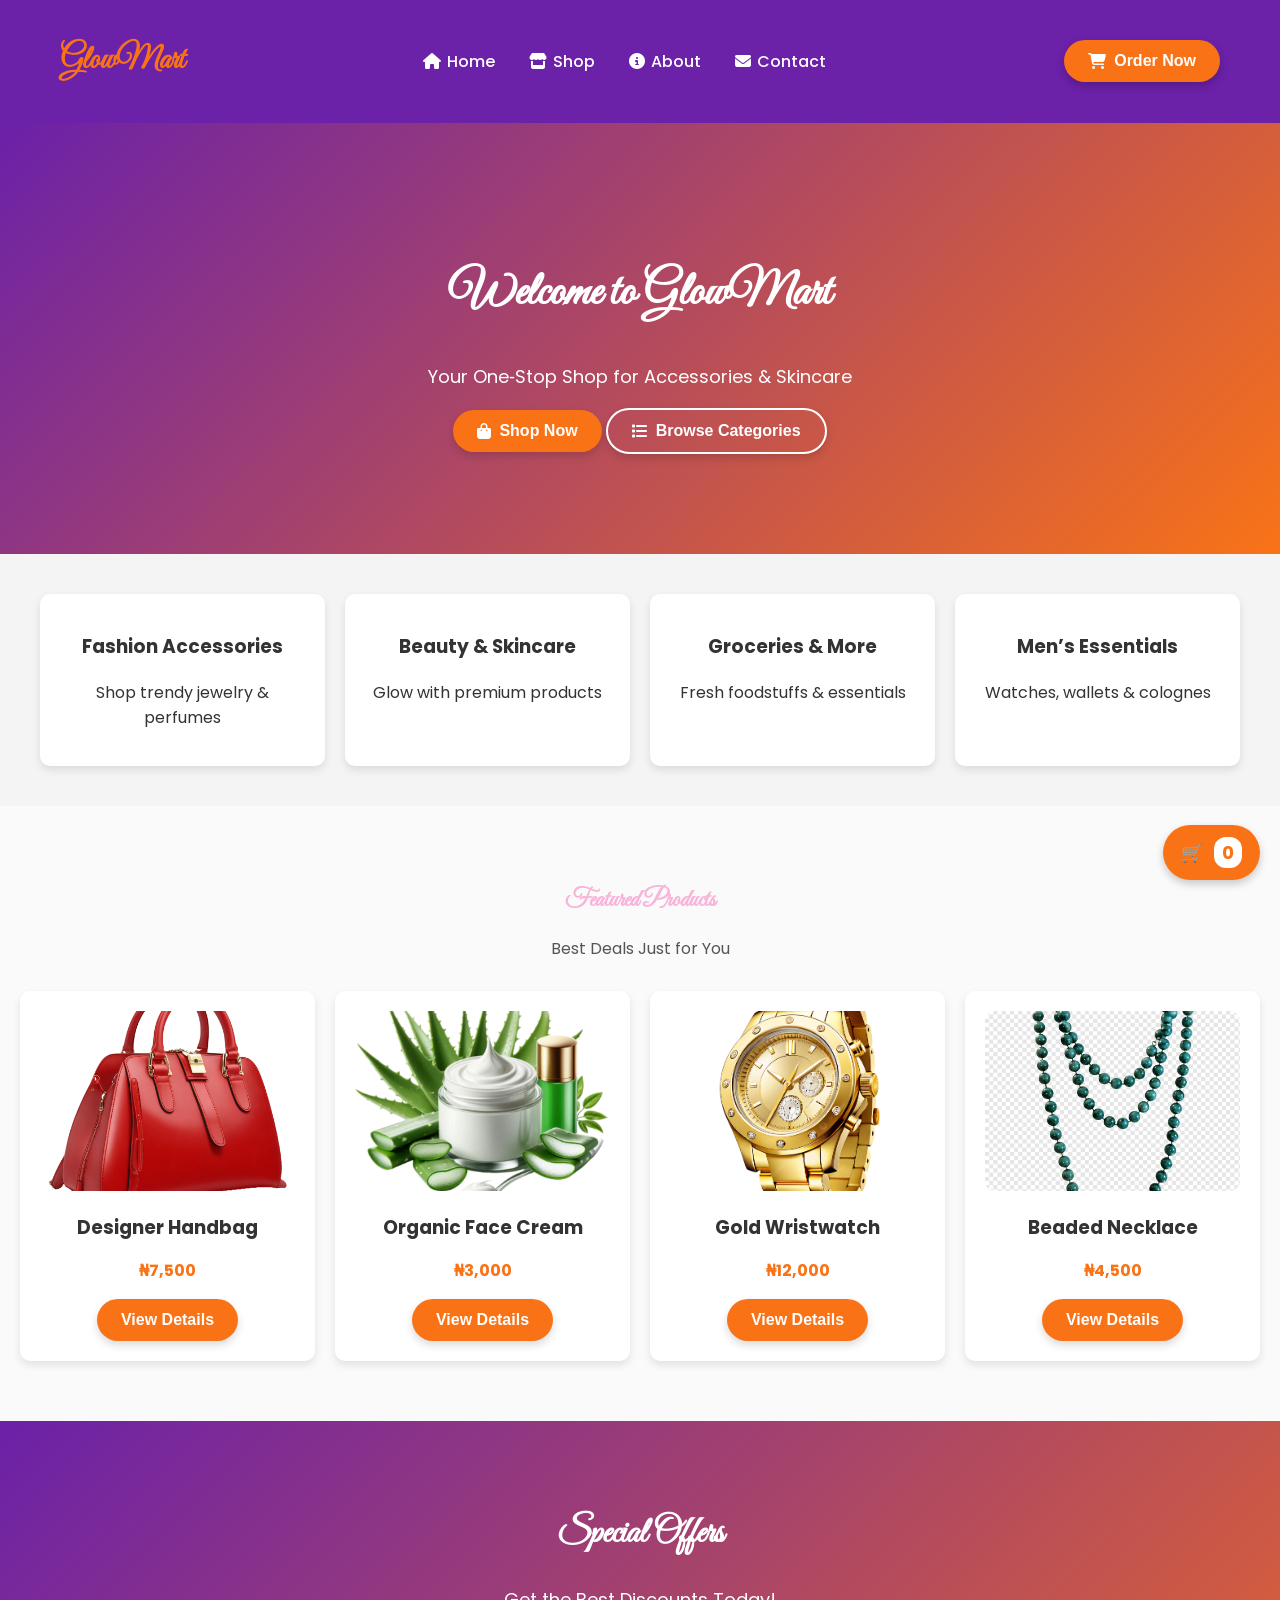
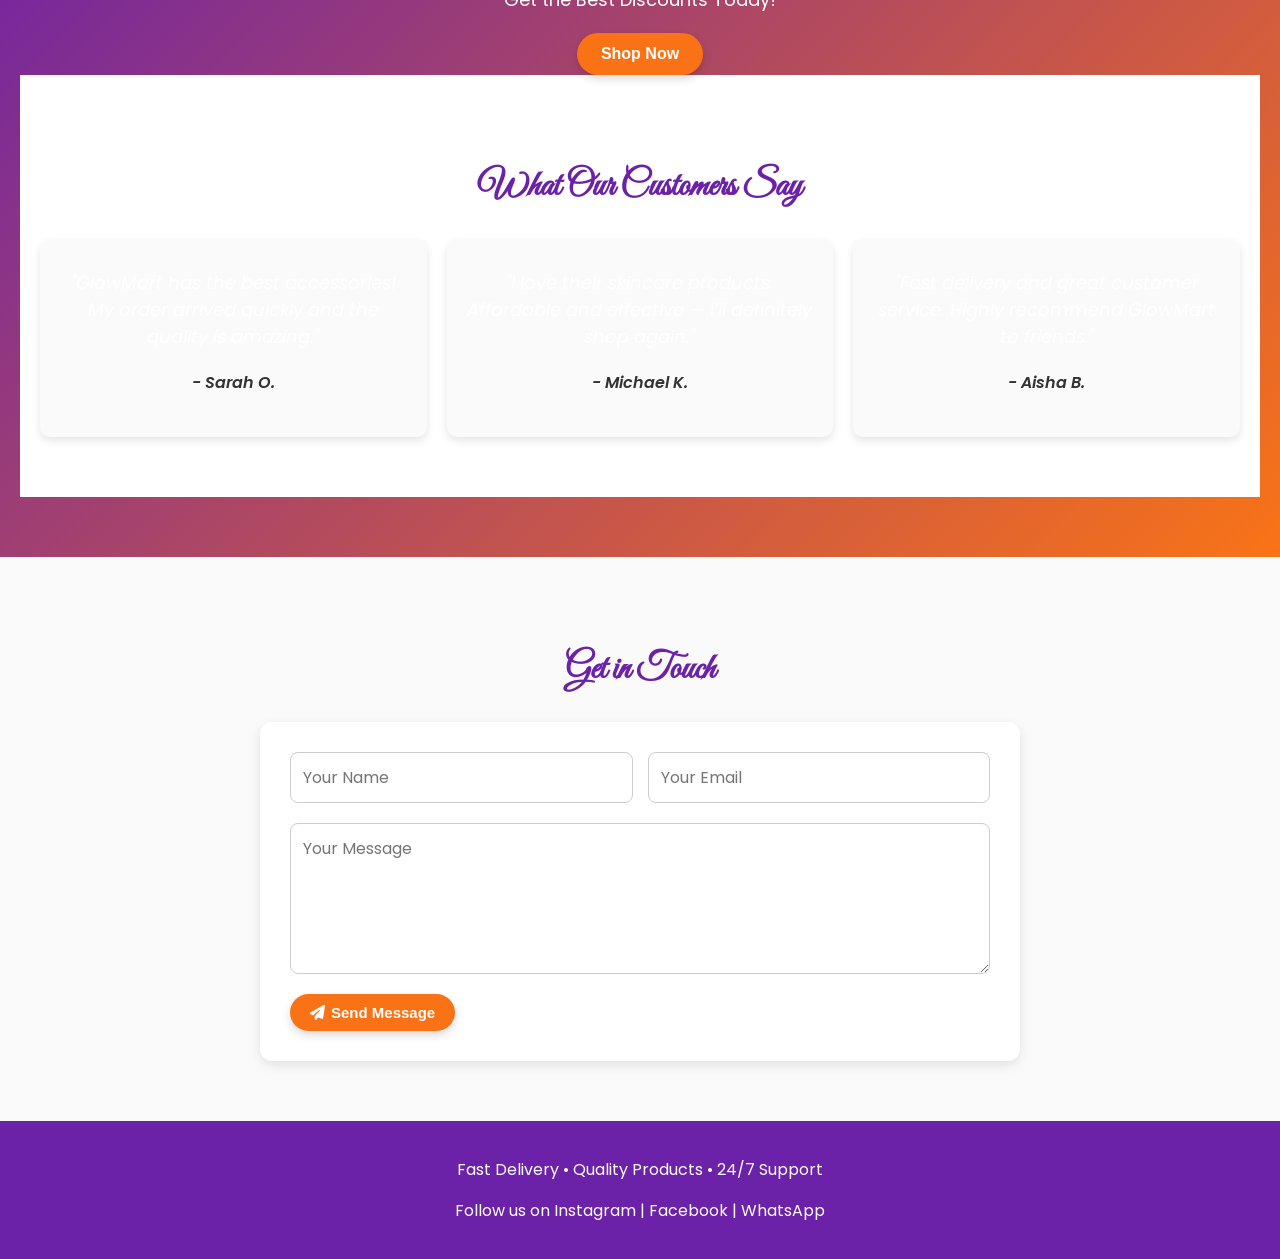
==== index.html @ b32e3052 "Rename mart.html to index.html" ====
<!DOCTYPE html>
<html lang="en">

<head>
    <meta charset="UTF-8">
    <meta name="viewport" content="width=device-width, initial-scale=1.0">
    <title>GlowMart | Online Mart</title>
    <link href="https://fonts.googleapis.com/css2?family=Great+Vibes&family=Poppins:wght@400;600&display=swap"
        rel="stylesheet">
  <link rel="stylesheet" href="mart.css">
<link rel="stylesheet" href="https://cdnjs.cloudflare.com/ajax/libs/font-awesome/6.4.0/css/all.min.css">

</head>

<body>
    <header>
        <h1>GlowMart</h1>
        <nav>
            <a href="#"><i class="fas fa-home"></i> Home</a>
            <a href="#"><i class="fas fa-store"></i> Shop</a>
            <a href="#"><i class="fas fa-info-circle"></i> About</a>
            <a href="#"><i class="fas fa-envelope"></i> Contact</a>
        </nav>
        <button class="btn"><i class="fas fa-shopping-cart"></i> Order Now</button>
    </header>


    <section class="hero">
        <h2>Welcome to GlowMart</h2>
        <p>Your One‑Stop Shop for Accessories & Skincare</p>
        <button class="btn"><i class="fa fa-shopping-bag"></i>Shop Now</button>
        <button class="btn btn-outline"><i class="fa fa-list"></i>Browse Categories</button>
    </section>

    <section class="collections">
        <div class="card">
            <h3>Fashion Accessories</h3>
            <p>Shop trendy jewelry & perfumes</p>
        </div>
        <div class="card">
            <h3>Beauty & Skincare</h3>
            <p>Glow with premium products</p>
        </div>
        <div class="card">
            <h3>Groceries & More</h3>
            <p>Fresh foodstuffs & essentials</p>
        </div>
        <div class="card">
            <h3>Men’s Essentials</h3>
            <p>Watches, wallets & colognes</p>
        </div>
    </section>

    <section class="featured">
        <h2 style="text-align:center; font-family:'Great Vibes', cursive; color:#f8b4d9;">Featured Products</h2>
        <p style="text-align:center; color:#555;">Best Deals Just for You</p>
        <div class="products">
            <div class="product-card">
                <img src="designer bag.png" alt="Designer Handbag">
                <h3>Designer Handbag</h3>
                <p>₦7,500</p>
                <button class="btn">View Details</button>
            </div>
            <div class="product-card">
                <img src="organic facecream.png" alt="Organic Face Cream">
                <h3>Organic Face Cream</h3>
                <p>₦3,000</p>
                <button class="btn">View Details</button>
            </div>
            <div class="product-card">
                <img src="gold wristwatch.png" alt="Gold Wristwatch">
                <h3>Gold Wristwatch</h3>
                <p>₦12,000</p>
                <button class="btn">View Details</button>
            </div>
            <div class="product-card">
                <img src="beaded necklace.png" alt="Beaded Necklace">
                <h3>Beaded Necklace</h3>
                <p>₦4,500</p>
                <button class="btn">View Details</button>
            </div>
        </div>
    </section>
<section class="offers">
    <div class="offer-banner">
        <h2>Special Offers</h2>
        <p>Get the Best Discounts Today!</p>
        <button class="btn">Shop Now</button>
    </div>

<section class="testimonials">
    <h2>What Our Customers Say</h2>
    <div class="testimonial-cards">
        <div class="testimonial-card">
            <p>"GlowMart has the best accessories! My order arrived quickly and the quality is amazing."</p>
            <h4>- Sarah O.</h4>
        </div>
        <div class="testimonial-card">
            <p>"I love their skincare products. Affordable and effective — I’ll definitely shop again."</p>
            <h4>- Michael K.</h4>
        </div>
        <div class="testimonial-card">
            <p>"Fast delivery and great customer service. Highly recommend GlowMart to friends."</p>
            <h4>- Aisha B.</h4>
        </div>
    </div>
</section>


</section>

<section class="contact">
  <h2>Get in Touch</h2>
  <form id="contact-form">
    <div class="form-row">
      <input type="text" name="name" placeholder="Your Name" required>
      <input type="email" name="email" placeholder="Your Email" required>
    </div>
    <textarea name="message" placeholder="Your Message" rows="5" required></textarea>
    <button type="submit" class="btn"><i class="fas fa-paper-plane"></i> Send Message</button>
    <p id="form-success" class="success-message" style="display:none;">
      ✅ Thank you! Your message has been sent.
    </p>
  </form>
</section>



    <footer>
        <p>Fast Delivery • Quality Products • 24/7 Support</p>
        <p>Follow us on Instagram | Facebook | WhatsApp</p>
    </footer>

    <div class="cart-icon">
        🛒 <span id="cart-count">0</span>
    </div>


    <script>
        let cartCount = 0;
        const cartDisplay = document.getElementById('cart-count');
        const buttons = document.querySelectorAll('.product-card .btn');

        buttons.forEach(btn => {
            btn.addEventListener('click', () => {
                cartCount++;
                cartDisplay.textContent = cartCount;
            });
        });
    </script>


</body>

</html>
---- mart.css ----
/* ===== Global Styles ===== */
body {
    font-family: 'Poppins', sans-serif;
    margin: 0;
    background: #f4f4f4;
    color: #333;
}

/* ===== Header ===== */
header {
    display: flex;
    justify-content: space-between;
    align-items: center;
    padding: 20px 60px;
    background: #6b21a8;
    /* purple */
    color: #fff;
}

header h1 {
    font-family: 'Great Vibes', cursive;
    color: #f97316;
    /* orange accent */
}

/* Navigation */
nav a {
    margin: 0 15px;
    color: #fff;
    text-decoration: none;
    font-weight: 500;
    display: inline-flex;
    align-items: center;
    gap: 6px;
    transition: color 0.3s ease;
}

nav a:hover {
    color: #f97316;
}

/* Top Button */
header .btn {
    background: #f97316;
    color: #fff;
    font-weight: 600;
    box-shadow: 0 4px 8px rgba(0, 0, 0, 0.2);
}

header .btn:hover {
    background: #fff;
    color: #6b21a8;
    transform: scale(1.05);
}

/* ===== Hero Section ===== */
.hero {
    text-align: center;
    padding: 100px 20px;
    background: linear-gradient(135deg, #6b21a8, #f97316);
}

.hero h2 {
    font-family: 'Great Vibes', cursive;
    font-size: 48px;
    color: #fff;
}

.hero p {
    color: #fff;
    font-size: 18px;
}

/* Buttons */
.btn {
    background: #f97316;
    color: #fff;
    padding: 12px 24px;
    border: none;
    border-radius: 30px;
    cursor: pointer;
    font-size: 16px;
    font-weight: 600;
    display: inline-flex;
    align-items: center;
    gap: 8px;
    transition: all 0.3s ease;
    box-shadow: 0 4px 8px rgba(0, 0, 0, 0.15);
}

.btn:hover {
    background: #6b21a8;
    transform: translateY(-3px);
    box-shadow: 0 6px 12px rgba(0, 0, 0, 0.2);
}

.btn-outline {
    background: none;
    border: 2px solid #fff;
    color: #fff;
}

.btn-outline:hover {
    background: #fff;
    color: #6b21a8;
}

/* ===== Collections ===== */
.collections {
    display: grid;
    grid-template-columns: repeat(auto-fit, minmax(250px, 1fr));
    gap: 20px;
    padding: 40px;
}

.card {
    background: #fff;
    border-radius: 10px;
    box-shadow: 0 4px 8px rgba(0, 0, 0, 0.1);
    text-align: center;
    padding: 20px;
    transition: 0.3s;
}

.card:hover {
    transform: translateY(-5px);
}

/* ===== Featured Products ===== */
.featured {
    padding: 60px 20px;
    background: #fafafa;
}

.products {
    display: grid;
    grid-template-columns: repeat(auto-fit, minmax(220px, 1fr));
    gap: 20px;
    margin-top: 30px;
}

.product-card {
    background: #fff;
    border-radius: 10px;
    box-shadow: 0 4px 8px rgba(0, 0, 0, 0.1);
    text-align: center;
    padding: 20px;
    transition: 0.3s;
}

.product-card img {
    width: 100%;
    height: 180px;
    object-fit: cover;
    border-radius: 10px;
}

.product-card:hover {
    transform: translateY(-5px);
    box-shadow: 0 6px 12px rgba(0, 0, 0, 0.15);
}

.product-card h3 {
    margin: 15px 0 5px;
    color: #333;
}

.product-card p {
    color: #f97316;
    font-weight: bold;
}

/* ===== Offers Section ===== */
.offers {
    background: linear-gradient(135deg, #6b21a8, #f97316);
    color: #fff;
    text-align: center;
    padding: 60px 20px;
}

.offers h2 {
    font-family: 'Great Vibes', cursive;
    font-size: 36px;
}

.offers p {
    font-size: 18px;
    margin: 10px 0 20px;
}

/* ===== Floating Cart ===== */
.cart-icon {
    position: fixed;
    bottom: 20px;
    right: 20px;
    background: #f97316;
    color: #fff;
    padding: 12px 18px;
    border-radius: 50px;
    font-size: 18px;
    box-shadow: 0 4px 8px rgba(0, 0, 0, 0.2);
    cursor: pointer;
    transition: 0.3s;
    display: inline-flex;
    align-items: center;
    gap: 6px;
}

.cart-icon:hover {
    transform: scale(1.1);
    background: #6b21a8;
}

#cart-count {
    background: #fff;
    color: #f97316;
    padding: 2px 8px;
    border-radius: 12px;
    margin-left: 5px;
    font-weight: bold;
}

/* ===== Testimonials ===== */
.testimonials {
    padding: 60px 20px;
    background: #fff;
    text-align: center;
}

.testimonials h2 {
    font-family: 'Great Vibes', cursive;
    font-size: 36px;
    color: #6b21a8;
    margin-bottom: 30px;
}

.testimonial-cards {
    display: grid;
    grid-template-columns: repeat(auto-fit, minmax(250px, 1fr));
    gap: 20px;
}

.testimonial-card {
    background: #fafafa;
    border-radius: 10px;
    box-shadow: 0 4px 8px rgba(0, 0, 0, 0.1);
    padding: 20px;
    font-style: italic;
    transition: 0.3s;
}

.testimonial-card:hover {
    transform: translateY(-5px);
    box-shadow: 0 6px 12px rgba(0, 0, 0, 0.15);
}

.testimonial-card h4 {
    margin-top: 15px;
    color: #333;
    font-weight: 600;
}

/* ===== Footer ===== */
footer {
    background: #6b21a8;
    color: #fff;
    text-align: center;
    padding: 20px;
}

.contact {
    padding: 60px 20px;
    background: #fafafa;
    text-align: center;
}

.contact h2 {
    font-family: 'Great Vibes', cursive;
    font-size: 36px;
    color: #6b21a8;
    /* purple */
    margin-bottom: 30px;
}

#contact-form {
    max-width: 700px;
    margin: 0 auto;
    background: #fff;
    padding: 30px;
    border-radius: 12px;
    box-shadow: 0 4px 12px rgba(0, 0, 0, 0.1);
    display: flex;
    flex-direction: column;
    gap: 20px;
}

.form-row {
    display: flex;
    gap: 15px;
}

.form-row input {
    flex: 1;
}

#contact-form input,
#contact-form textarea {
    padding: 12px;
    border: 1px solid #ccc;
    border-radius: 8px;
    font-size: 16px;
    font-family: 'Poppins', sans-serif;
    transition: border-color 0.3s ease, box-shadow 0.3s ease;
}

#contact-form input:focus,
#contact-form textarea:focus {
    outline: none;
    border-color: #f97316;
    /* orange accent */
    box-shadow: 0 0 5px rgba(249, 115, 22, 0.5);
}

#contact-form button {
    align-self: flex-start;
    padding: 10px 20px;
    /* smaller padding */
    font-size: 15px;
    /* slightly smaller text */
    border-radius: 25px;
    /* rounded but not oversized */
    width: auto;
    /* only as wide as its content */
    display: inline-flex;
    align-items: center;
    gap: 6px;
    /* space between icon and text */
}



.success-message {
    color: #28a745;
    font-weight: 600;
    margin-top: 10px;
    opacity: 0;
    transition: opacity 0.5s ease-in-out;
}

.success-message.show {
    opacity: 1;
}

@media (max-width: 600px) {
    .form-row {
        flex-direction: column;
    }
}
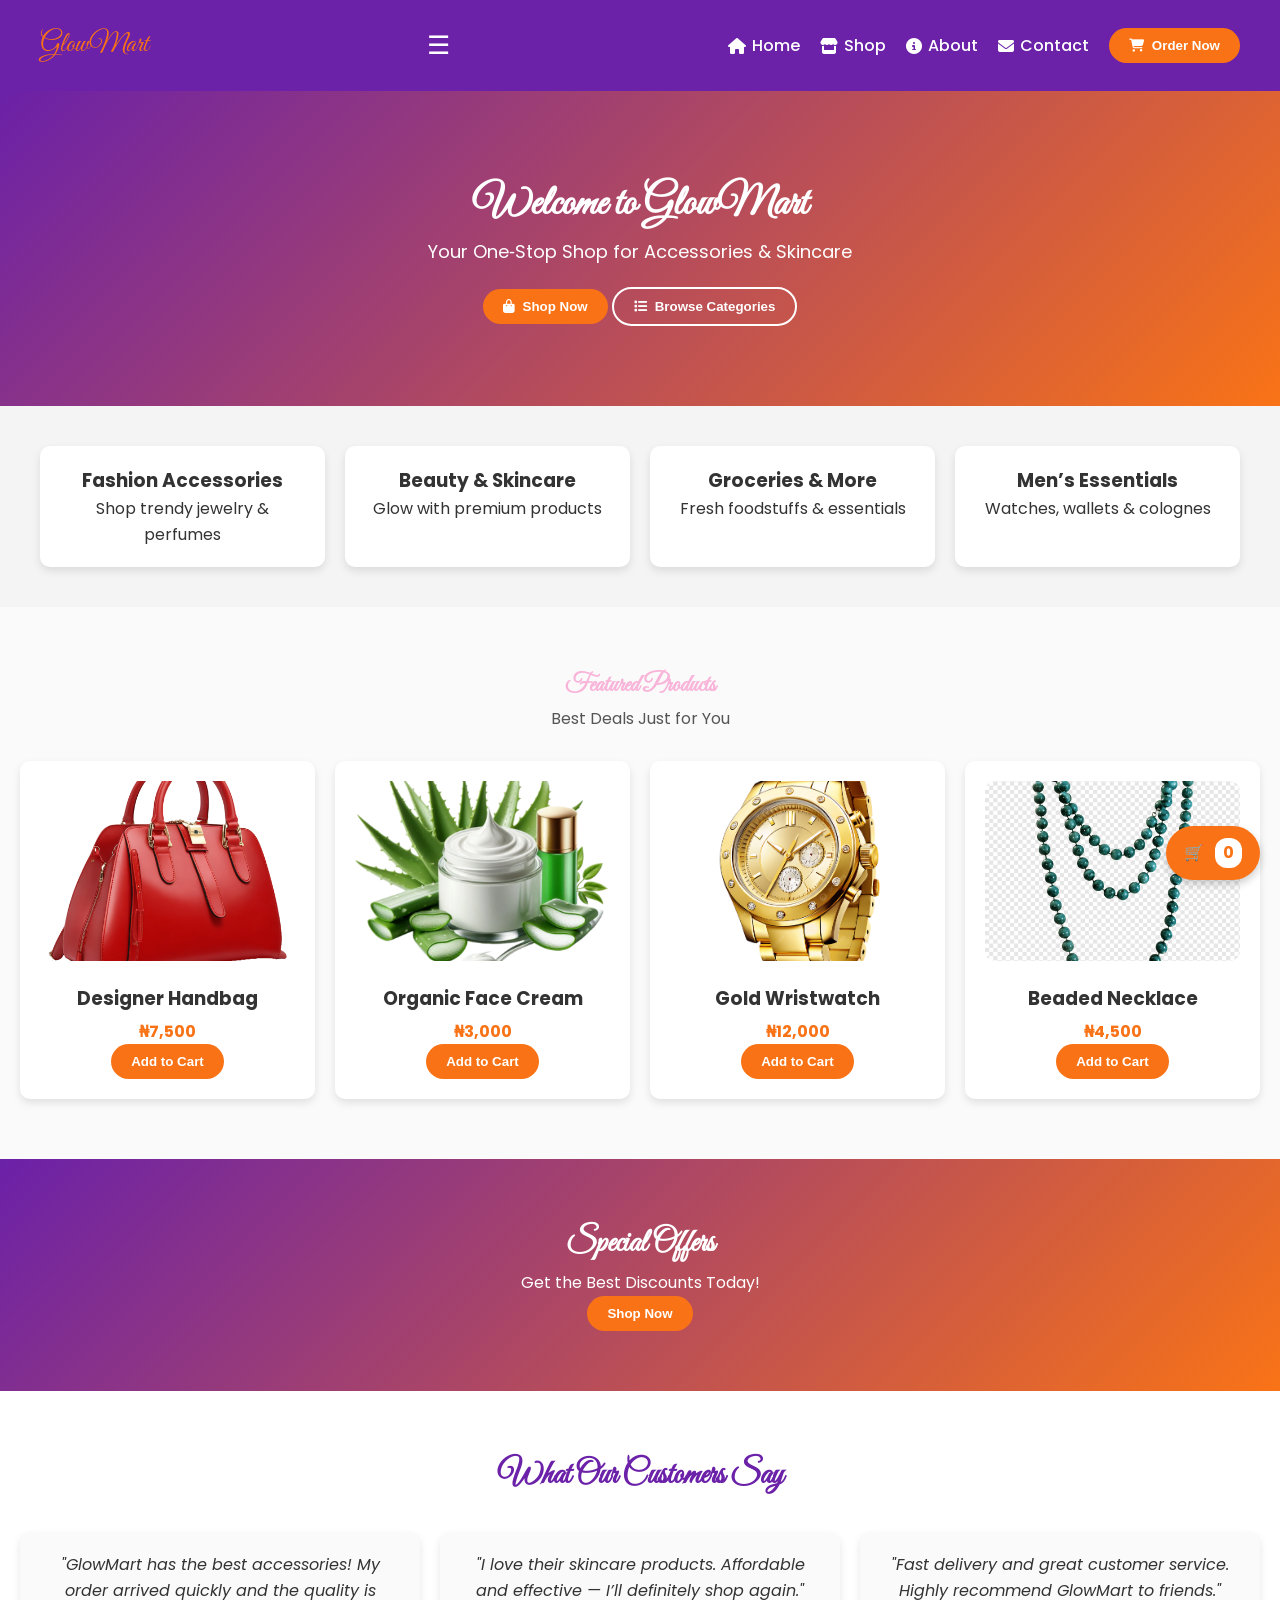
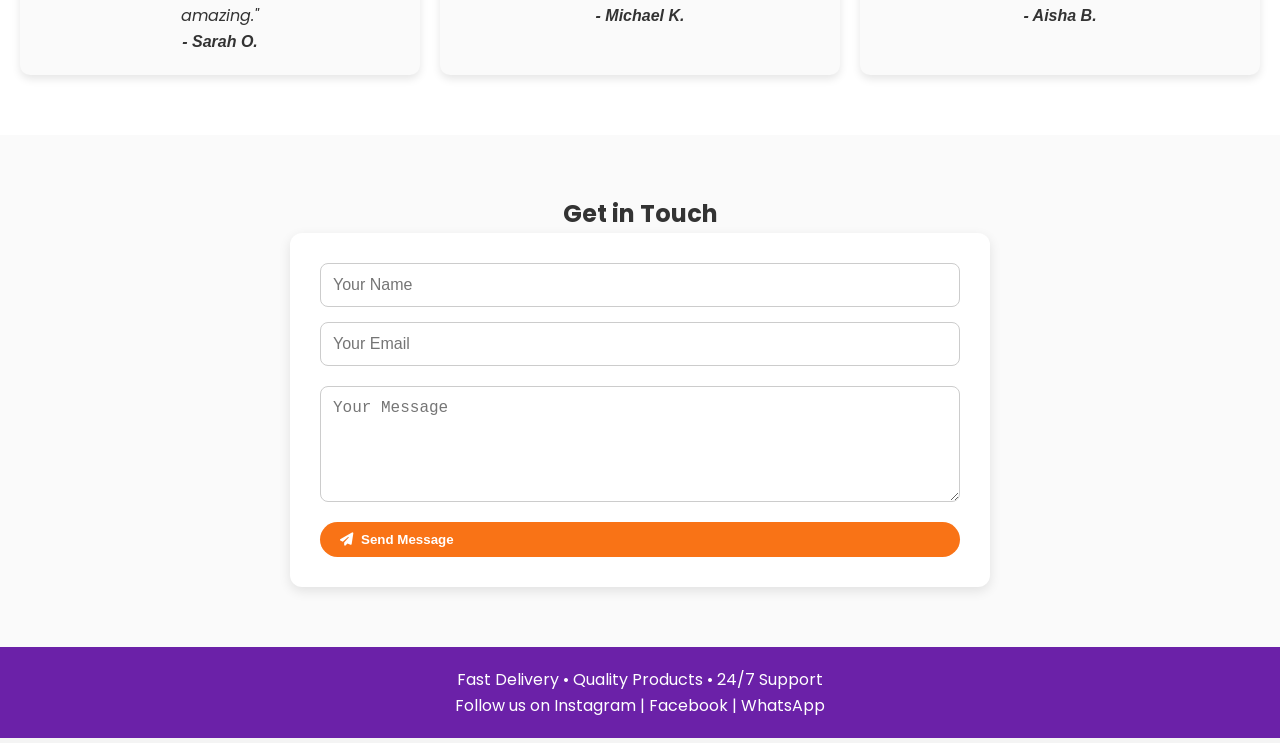
==== commit 79b1e3fc: "Rename mart.html to index.html" ====
--- a/index.html
+++ b/index.html
@@ -3,35 +3,49 @@
 
 <head>
     <meta charset="UTF-8">
+    <!-- Mobile responsiveness -->
     <meta name="viewport" content="width=device-width, initial-scale=1.0">
+
     <title>GlowMart | Online Mart</title>
+    <!-- Fonts & Icons -->
     <link href="https://fonts.googleapis.com/css2?family=Great+Vibes&family=Poppins:wght@400;600&display=swap"
         rel="stylesheet">
-  <link rel="stylesheet" href="mart.css">
-<link rel="stylesheet" href="https://cdnjs.cloudflare.com/ajax/libs/font-awesome/6.4.0/css/all.min.css">
-
+    <link rel="stylesheet" href="mart.css">
+    <link rel="stylesheet" href="https://cdnjs.cloudflare.com/ajax/libs/font-awesome/6.4.0/css/all.min.css">
 </head>
 
 <body>
-    <header>
-        <h1>GlowMart</h1>
-        <nav>
+    <!-- Navbar -->
+    <header class="navbar">
+        <div class="logo">GlowMart</div>
+
+        <!-- Hamburger icon (mobile only) -->
+        <div class="hamburger" onclick="toggleMenu()">☰</div>
+
+        <!-- Navigation links -->
+        <nav class="nav-links">
             <a href="#"><i class="fas fa-home"></i> Home</a>
             <a href="#"><i class="fas fa-store"></i> Shop</a>
             <a href="#"><i class="fas fa-info-circle"></i> About</a>
             <a href="#"><i class="fas fa-envelope"></i> Contact</a>
+            <button class="btn"><i class="fas fa-shopping-cart"></i> Order Now</button>
         </nav>
-        <button class="btn"><i class="fas fa-shopping-cart"></i> Order Now</button>
     </header>
 
-
+    <!-- Floating Cart Icon (only one counter now) -->
+    <div class="cart-icon">
+        🛒 <span id="cart-count">0</span>
+    </div>
+
+    <!-- Hero Section -->
     <section class="hero">
         <h2>Welcome to GlowMart</h2>
         <p>Your One‑Stop Shop for Accessories & Skincare</p>
-        <button class="btn"><i class="fa fa-shopping-bag"></i>Shop Now</button>
-        <button class="btn btn-outline"><i class="fa fa-list"></i>Browse Categories</button>
-    </section>
-
+        <button class="btn"><i class="fa fa-shopping-bag"></i> Shop Now</button>
+        <button class="btn btn-outline"><i class="fa fa-list"></i> Browse Categories</button>
+    </section>
+
+    <!-- Collections -->
     <section class="collections">
         <div class="card">
             <h3>Fashion Accessories</h3>
@@ -51,6 +65,7 @@
         </div>
     </section>
 
+    <!-- Featured Products -->
     <section class="featured">
         <h2 style="text-align:center; font-family:'Great Vibes', cursive; color:#f8b4d9;">Featured Products</h2>
         <p style="text-align:center; color:#555;">Best Deals Just for You</p>
@@ -59,97 +74,127 @@
                 <img src="designer bag.png" alt="Designer Handbag">
                 <h3>Designer Handbag</h3>
                 <p>₦7,500</p>
-                <button class="btn">View Details</button>
+                <button class="btn">Add to Cart</button>
             </div>
             <div class="product-card">
                 <img src="organic facecream.png" alt="Organic Face Cream">
                 <h3>Organic Face Cream</h3>
                 <p>₦3,000</p>
-                <button class="btn">View Details</button>
+                <button class="btn">Add to Cart</button>
             </div>
             <div class="product-card">
                 <img src="gold wristwatch.png" alt="Gold Wristwatch">
                 <h3>Gold Wristwatch</h3>
                 <p>₦12,000</p>
-                <button class="btn">View Details</button>
+                <button class="btn">Add to Cart</button>
             </div>
             <div class="product-card">
                 <img src="beaded necklace.png" alt="Beaded Necklace">
                 <h3>Beaded Necklace</h3>
                 <p>₦4,500</p>
-                <button class="btn">View Details</button>
-            </div>
-        </div>
-    </section>
-<section class="offers">
-    <div class="offer-banner">
-        <h2>Special Offers</h2>
-        <p>Get the Best Discounts Today!</p>
-        <button class="btn">Shop Now</button>
-    </div>
-
-<section class="testimonials">
-    <h2>What Our Customers Say</h2>
-    <div class="testimonial-cards">
-        <div class="testimonial-card">
-            <p>"GlowMart has the best accessories! My order arrived quickly and the quality is amazing."</p>
-            <h4>- Sarah O.</h4>
-        </div>
-        <div class="testimonial-card">
-            <p>"I love their skincare products. Affordable and effective — I’ll definitely shop again."</p>
-            <h4>- Michael K.</h4>
-        </div>
-        <div class="testimonial-card">
-            <p>"Fast delivery and great customer service. Highly recommend GlowMart to friends."</p>
-            <h4>- Aisha B.</h4>
-        </div>
-    </div>
-</section>
-
-
-</section>
-
-<section class="contact">
-  <h2>Get in Touch</h2>
-  <form id="contact-form">
-    <div class="form-row">
-      <input type="text" name="name" placeholder="Your Name" required>
-      <input type="email" name="email" placeholder="Your Email" required>
-    </div>
-    <textarea name="message" placeholder="Your Message" rows="5" required></textarea>
-    <button type="submit" class="btn"><i class="fas fa-paper-plane"></i> Send Message</button>
-    <p id="form-success" class="success-message" style="display:none;">
-      ✅ Thank you! Your message has been sent.
-    </p>
-  </form>
-</section>
-
-
-
+                <button class="btn">Add to Cart</button>
+            </div>
+        </div>
+    </section>
+
+    <!-- Offers -->
+    <section class="offers">
+        <div class="offer-banner">
+            <h2>Special Offers</h2>
+            <p>Get the Best Discounts Today!</p>
+            <button class="btn">Shop Now</button>
+        </div>
+    </section>
+
+    <!-- Testimonials -->
+    <section class="testimonials">
+        <h2>What Our Customers Say</h2>
+        <div class="testimonial-cards">
+            <div class="testimonial-card">
+                <p>"GlowMart has the best accessories! My order arrived quickly and the quality is amazing."</p>
+                <h4>- Sarah O.</h4>
+            </div>
+            <div class="testimonial-card">
+                <p>"I love their skincare products. Affordable and effective — I’ll definitely shop again."</p>
+                <h4>- Michael K.</h4>
+            </div>
+            <div class="testimonial-card">
+                <p>"Fast delivery and great customer service. Highly recommend GlowMart to friends."</p>
+                <h4>- Aisha B.</h4>
+            </div>
+        </div>
+    </section>
+
+    <!-- Contact -->
+    <section class="contact">
+        <h2>Get in Touch</h2>
+        <form id="contact-form">
+            <div class="form-row">
+                <input type="text" name="name" placeholder="Your Name" required>
+                <input type="email" name="email" placeholder="Your Email" required>
+            </div>
+            <textarea name="message" placeholder="Your Message" rows="5" required></textarea>
+            <button type="submit" class="btn"><i class="fas fa-paper-plane"></i> Send Message</button>
+            <p id="form-success" class="success-message" style="display:none;">✅ Thank you! Your message has been sent.
+            </p>
+        </form>
+    </section>
+
+    <!-- Footer -->
     <footer>
         <p>Fast Delivery • Quality Products • 24/7 Support</p>
         <p>Follow us on Instagram | Facebook | WhatsApp</p>
     </footer>
 
-    <div class="cart-icon">
-        🛒 <span id="cart-count">0</span>
-    </div>
-
-
+    <!-- Scripts -->
     <script>
+        // Hamburger menu toggle
+        function toggleMenu() {
+            document.querySelector('.nav-links').classList.toggle('active');
+        }
+
+        // Floating Cart Counter
         let cartCount = 0;
-        const cartDisplay = document.getElementById('cart-count');
-        const buttons = document.querySelectorAll('.product-card .btn');
-
-        buttons.forEach(btn => {
+        const cartDisplay = document.querySelector('.cart-icon #cart-count');
+        const productButtons = document.querySelectorAll('.product-card .btn');
+
+        productButtons.forEach(btn => {
             btn.addEventListener('click', () => {
                 cartCount++;
                 cartDisplay.textContent = cartCount;
             });
         });
+
+        // Contact Form Validation
+        const contactForm = document.getElementById('contact-form');
+        const successMsg = document.getElementById('form-success');
+
+        contactForm.addEventListener('submit', function (e) {
+            e.preventDefault();
+
+            const name = this.name.value.trim();
+            const email = this.email.value.trim();
+            const message = this.message.value.trim();
+
+            if (!name || !email || !message) {
+                alert("Please fill in all fields.");
+                return;
+            }
+
+            const emailPattern = /^[^ ]+@[^ ]+\.[a-z]{2,}$/;
+            if (!email.match(emailPattern)) {
+                alert("Please enter a valid email address.");
+                return;
+            }
+
+            successMsg.style.display = "block";
+            this.reset();
+
+            setTimeout(() => {
+                successMsg.style.display = "none";
+            }, 3000);
+        });
     </script>
-
-
 </body>
 
 </html>
--- a/mart.css
+++ b/mart.css
@@ -1,31 +1,43 @@
-/* ===== Global Styles ===== */
+/* ===== Reset & Global Styles ===== */
+* {
+    margin: 0;
+    padding: 0;
+    box-sizing: border-box;
+}
+
 body {
     font-family: 'Poppins', sans-serif;
-    margin: 0;
+    line-height: 1.6;
+    font-size: 16px;
     background: #f4f4f4;
     color: #333;
 }
 
-/* ===== Header ===== */
-header {
+/* ===== Navbar ===== */
+.navbar {
     display: flex;
     justify-content: space-between;
     align-items: center;
-    padding: 20px 60px;
+    padding: 20px 40px;
     background: #6b21a8;
     /* purple */
     color: #fff;
 }
 
-header h1 {
+.logo {
     font-family: 'Great Vibes', cursive;
+    font-size: 28px;
     color: #f97316;
     /* orange accent */
 }
 
-/* Navigation */
-nav a {
-    margin: 0 15px;
+.nav-links {
+    display: flex;
+    gap: 20px;
+    align-items: center;
+}
+
+.nav-links a {
     color: #fff;
     text-decoration: none;
     font-weight: 500;
@@ -35,63 +47,56 @@
     transition: color 0.3s ease;
 }
 
-nav a:hover {
+.nav-links a:hover {
     color: #f97316;
 }
 
-/* Top Button */
-header .btn {
+/* Hamburger menu (mobile only) */
+
+.hamburger {
+    display: none;
+    font-size: 26px;
+    cursor: pointer;
+}
+
+@media (max-width: 768px) {
+    .nav-links {
+        display: none;
+        flex-direction: column;
+        background: #6b21a8;
+        width: 100%;
+        text-align: center;
+        padding: 1rem 0;
+    }
+
+    .nav-links.active {
+        display: flex;
+    }
+
+    .hamburger {
+        display: block;
+    }
+}
+
+/* ===== Buttons ===== */
+.btn {
     background: #f97316;
     color: #fff;
+    padding: 10px 20px;
+    border: none;
+    border-radius: 25px;
+    cursor: pointer;
     font-weight: 600;
-    box-shadow: 0 4px 8px rgba(0, 0, 0, 0.2);
-}
-
-header .btn:hover {
+    display: inline-flex;
+    align-items: center;
+    gap: 8px;
+    transition: all 0.3s ease;
+}
+
+.btn:hover {
     background: #fff;
     color: #6b21a8;
     transform: scale(1.05);
-}
-
-/* ===== Hero Section ===== */
-.hero {
-    text-align: center;
-    padding: 100px 20px;
-    background: linear-gradient(135deg, #6b21a8, #f97316);
-}
-
-.hero h2 {
-    font-family: 'Great Vibes', cursive;
-    font-size: 48px;
-    color: #fff;
-}
-
-.hero p {
-    color: #fff;
-    font-size: 18px;
-}
-
-/* Buttons */
-.btn {
-    background: #f97316;
-    color: #fff;
-    padding: 12px 24px;
-    border: none;
-    border-radius: 30px;
-    cursor: pointer;
-    font-size: 16px;
-    font-weight: 600;
-    display: inline-flex;
-    align-items: center;
-    gap: 8px;
-    transition: all 0.3s ease;
-    box-shadow: 0 4px 8px rgba(0, 0, 0, 0.15);
-}
-
-.btn:hover {
-    background: #6b21a8;
-    transform: translateY(-3px);
-    box-shadow: 0 6px 12px rgba(0, 0, 0, 0.2);
 }
 
 .btn-outline {
@@ -103,6 +108,25 @@
 .btn-outline:hover {
     background: #fff;
     color: #6b21a8;
+}
+
+/* ===== Hero Section ===== */
+.hero {
+    text-align: center;
+    padding: 80px 20px;
+    background: linear-gradient(135deg, #6b21a8, #f97316);
+}
+
+.hero h2 {
+    font-family: 'Great Vibes', cursive;
+    font-size: 42px;
+    color: #fff;
+}
+
+.hero p {
+    color: #fff;
+    font-size: 18px;
+    margin-bottom: 20px;
 }
 
 /* ===== Collections ===== */
@@ -157,12 +181,10 @@
 
 .product-card:hover {
     transform: translateY(-5px);
-    box-shadow: 0 6px 12px rgba(0, 0, 0, 0.15);
 }
 
 .product-card h3 {
     margin: 15px 0 5px;
-    color: #333;
 }
 
 .product-card p {
@@ -170,7 +192,7 @@
     font-weight: bold;
 }
 
-/* ===== Offers Section ===== */
+/* ===== Offers ===== */
 .offers {
     background: linear-gradient(135deg, #6b21a8, #f97316);
     color: #fff;
@@ -180,44 +202,7 @@
 
 .offers h2 {
     font-family: 'Great Vibes', cursive;
-    font-size: 36px;
-}
-
-.offers p {
-    font-size: 18px;
-    margin: 10px 0 20px;
-}
-
-/* ===== Floating Cart ===== */
-.cart-icon {
-    position: fixed;
-    bottom: 20px;
-    right: 20px;
-    background: #f97316;
-    color: #fff;
-    padding: 12px 18px;
-    border-radius: 50px;
-    font-size: 18px;
-    box-shadow: 0 4px 8px rgba(0, 0, 0, 0.2);
-    cursor: pointer;
-    transition: 0.3s;
-    display: inline-flex;
-    align-items: center;
-    gap: 6px;
-}
-
-.cart-icon:hover {
-    transform: scale(1.1);
-    background: #6b21a8;
-}
-
-#cart-count {
-    background: #fff;
-    color: #f97316;
-    padding: 2px 8px;
-    border-radius: 12px;
-    margin-left: 5px;
-    font-weight: bold;
+    font-size: 32px;
 }
 
 /* ===== Testimonials ===== */
@@ -229,7 +214,7 @@
 
 .testimonials h2 {
     font-family: 'Great Vibes', cursive;
-    font-size: 36px;
+    font-size: 32px;
     color: #6b21a8;
     margin-bottom: 30px;
 }
@@ -251,35 +236,13 @@
 
 .testimonial-card:hover {
     transform: translateY(-5px);
-    box-shadow: 0 6px 12px rgba(0, 0, 0, 0.15);
-}
-
-.testimonial-card h4 {
-    margin-top: 15px;
-    color: #333;
-    font-weight: 600;
-}
-
-/* ===== Footer ===== */
-footer {
-    background: #6b21a8;
-    color: #fff;
-    text-align: center;
-    padding: 20px;
-}
-
+}
+
+/* ===== Contact ===== */
 .contact {
     padding: 60px 20px;
     background: #fafafa;
     text-align: center;
-}
-
-.contact h2 {
-    font-family: 'Great Vibes', cursive;
-    font-size: 36px;
-    color: #6b21a8;
-    /* purple */
-    margin-bottom: 30px;
 }
 
 #contact-form {
@@ -309,50 +272,80 @@
     border: 1px solid #ccc;
     border-radius: 8px;
     font-size: 16px;
-    font-family: 'Poppins', sans-serif;
-    transition: border-color 0.3s ease, box-shadow 0.3s ease;
 }
 
 #contact-form input:focus,
 #contact-form textarea:focus {
     outline: none;
     border-color: #f97316;
-    /* orange accent */
     box-shadow: 0 0 5px rgba(249, 115, 22, 0.5);
 }
 
-#contact-form button {
-    align-self: flex-start;
-    padding: 10px 20px;
-    /* smaller padding */
-    font-size: 15px;
-    /* slightly smaller text */
-    border-radius: 25px;
-    /* rounded but not oversized */
-    width: auto;
-    /* only as wide as its content */
+/* ===== Footer ===== */
+footer {
+    background: #6b21a8;
+    color: #fff;
+    text-align: center;
+    padding: 20px;
+}
+
+/* ===== Floating Cart ===== */
+.cart-icon {
+    position: fixed;
+    bottom: 20px;
+    right: 20px;
+    background: #f97316;
+    /* orange */
+    color: #fff;
+    padding: 12px 18px;
+    border-radius: 50px;
+    font-size: 16px;
+    box-shadow: 0 4px 8px rgba(0, 0, 0, 0.2);
+    cursor: pointer;
     display: inline-flex;
     align-items: center;
     gap: 6px;
-    /* space between icon and text */
-}
-
-
-
-.success-message {
-    color: #28a745;
-    font-weight: 600;
-    margin-top: 10px;
-    opacity: 0;
-    transition: opacity 0.5s ease-in-out;
-}
-
-.success-message.show {
-    opacity: 1;
-}
-
+    z-index: 1000;
+    /* stays above other elements */
+}
+
+.cart-icon:hover {
+    transform: scale(1.1);
+    background: #6b21a8;
+}
+
+#cart-count {
+    background: #fff;
+    color: #f97316;
+    padding: 2px 8px;
+    border-radius: 12px;
+    margin-left: 5px;
+    font-weight: bold;
+}
+
+/* Mobile scaling */
 @media (max-width: 600px) {
+    .cart-icon {
+        padding: 10px 14px;
+        font-size: 14px;
+        bottom: 15px;
+        right: 15px;
+    }
+}
+    .nav-links.active {
+        display: flex;
+    }
+
+    .hamburger {
+        display: block;
+    }
+
+    .nav-links button,
+    .nav-links .cart {
+        width: 100%;
+        margin: 0.5rem 0;
+    }
+
     .form-row {
         flex-direction: column;
     }
-}
